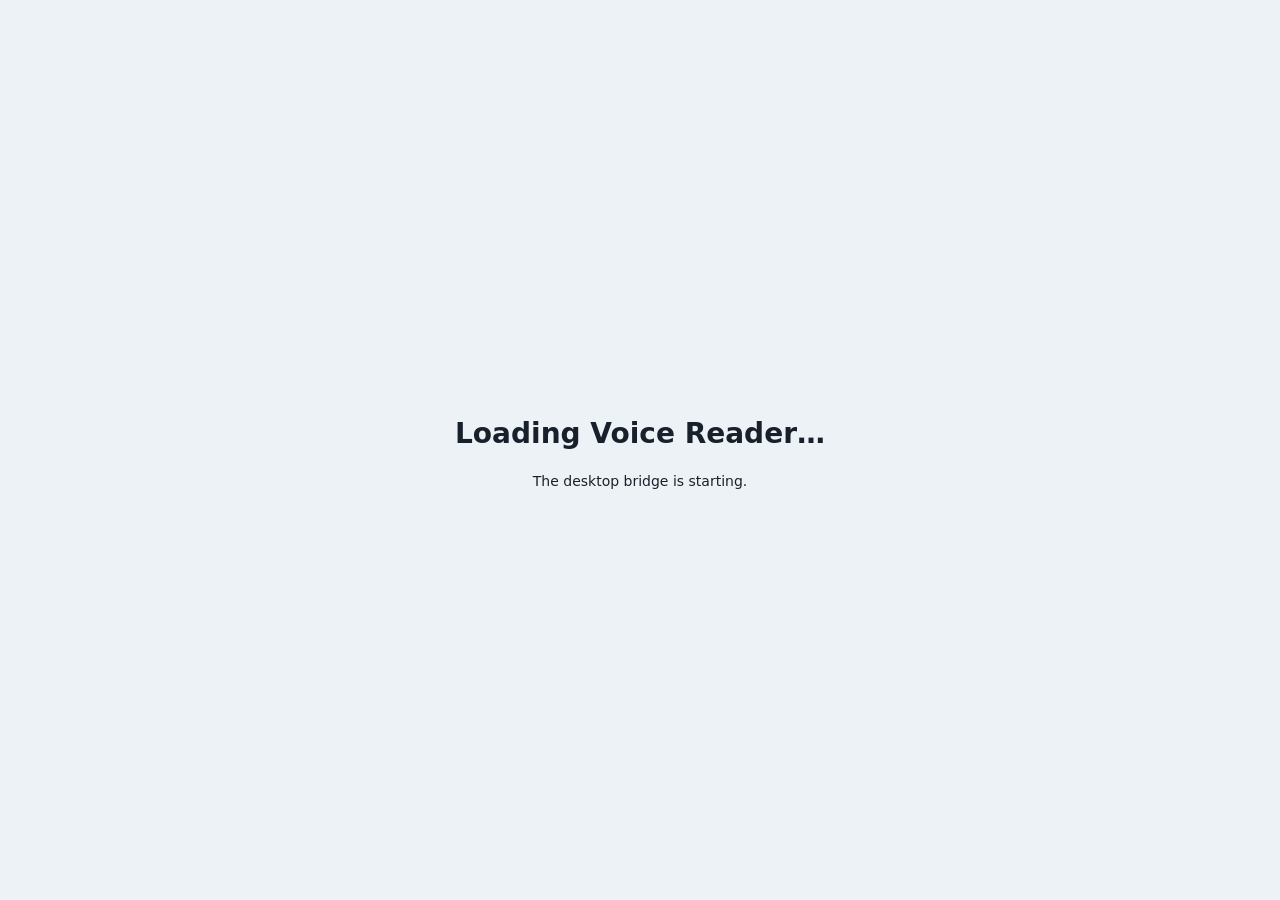
==== webapp/desktop.html @ 0f888972 "first" ====
<!doctype html>
<html lang="en">

<head>
  <meta charset="utf-8">
  <meta name="viewport" content="width=device-width, initial-scale=1">
  <title>Voice Reader</title>
  <style>
    :root {
      color-scheme: dark light;
      --page: #101419;
      --surface: #1a2129;
      --surface-raised: #212b36;
      --editor: #0f151c;
      --text: #edf2f7;
      --muted: #9baaba;
      --border: #2c3743;
      --accent: #2589e6;
      --accent-hover: #4b9fff;
      --danger: #a33d49;
      --generation: #536171;
      --playing: #806000;
      --seek: #1677d2;
      --shadow: #00000028;
    }

    @media (prefers-color-scheme: light) {
      :root {
        --page: #edf2f6;
        --surface: #ffffff;
        --surface-raised: #f5f8fa;
        --editor: #f8fafc;
        --text: #18212b;
        --muted: #5c6b7a;
        --border: #cbd5df;
        --accent: #1677d2;
        --accent-hover: #2589e6;
        --danger: #9f3540;
        --generation: #d8e0e8;
        --playing: #ffbf00;
        --seek: #44a1ff;
        --shadow: #17243314;
      }
    }

    * { box-sizing: border-box; }
    html, body { height: 100%; }
    body {
      margin: 0;
      overflow: hidden;
      background: var(--page);
      color: var(--text);
      font: 14px/1.4 Inter, ui-sans-serif, system-ui, -apple-system, BlinkMacSystemFont, "Segoe UI", sans-serif;
    }

    button, input, select, textarea { font: inherit; }
    button {
      border: 1px solid var(--border);
      border-radius: 6px;
      padding: 8px 11px;
      color: var(--text);
      background: var(--surface-raised);
      cursor: pointer;
    }
    button:hover:not(:disabled) { border-color: var(--accent); background: color-mix(in srgb, var(--surface-raised), var(--accent) 12%); }
    button:disabled, select:disabled, input:disabled { cursor: not-allowed; opacity: .55; }
    button.primary { border-color: var(--accent); background: var(--accent); color: white; }
    button.primary:hover:not(:disabled) { background: var(--accent-hover); }
    button.danger { border-color: var(--danger); background: var(--danger); color: white; }
    button.icon { min-width: 38px; padding-inline: 8px; }
    input, select {
      width: 100%;
      min-height: 34px;
      border: 1px solid var(--border);
      border-radius: 5px;
      padding: 6px 8px;
      color: var(--text);
      background: var(--editor);
    }
    label { color: var(--muted); font-size: .78rem; font-weight: 650; letter-spacing: .035em; }

    .app { display: grid; grid-template-rows: auto minmax(0, 1fr); height: 100%; }
    .toolbar {
      display: flex;
      align-items: center;
      gap: 9px;
      min-width: 0;
      padding: 9px 12px;
      border-bottom: 1px solid var(--border);
      background: var(--surface);
      box-shadow: 0 2px 7px var(--shadow);
    }
    .controls { display: flex; gap: 6px; flex: 0 0 auto; }
    .speed { display: flex; align-items: center; gap: 7px; min-width: 225px; margin-left: 9px; }
    .speed input { accent-color: var(--accent); min-height: auto; padding: 0; }
    #speed-value { min-width: 3.7em; color: var(--muted); font-variant-numeric: tabular-nums; }
    .mode { display: flex; align-items: center; gap: 7px; margin-left: auto; min-width: 184px; }
    .status { max-width: 180px; overflow: hidden; text-overflow: ellipsis; white-space: nowrap; color: var(--muted); }

    .workspace { display: grid; grid-template-columns: minmax(0, 1fr) minmax(292px, 350px); min-height: 0; }
    .reader { display: grid; grid-template-rows: auto minmax(0, 1fr); min-width: 0; min-height: 0; padding: 12px; gap: 8px; }
    .search { display: none; align-items: center; gap: 7px; }
    .search.visible { display: flex; }
    .search input { max-width: 560px; }
    .editor {
      position: relative;
      min-height: 0;
      overflow: hidden;
      border: 1px solid var(--border);
      border-radius: 8px;
      background: var(--editor);
      box-shadow: inset 0 1px 1px var(--shadow);
    }
    .highlights, #script {
      position: absolute;
      inset: 0;
      width: 100%;
      height: 100%;
      margin: 0;
      padding: 13px clamp(22px, 8vw, 130px);
      border: 0;
      font-family: ui-monospace, SFMono-Regular, Menlo, Consolas, "Liberation Mono", monospace;
      font-size: 12px;
      line-height: 1.55;
      letter-spacing: normal;
      tab-size: 4;
      white-space: pre-wrap;
      overflow-wrap: break-word;
    }
    .highlights { pointer-events: none; overflow: hidden; color: transparent; }
    .highlights mark { color: transparent; border-radius: 2px; }
    .highlights mark.generation { background: var(--generation); }
    .highlights mark.playing { background: var(--playing); }
    .highlights mark.seek { background: var(--seek); }
    #script { resize: none; outline: none; background: transparent; color: var(--text); caret-color: var(--text); overflow: auto; }
    #script:focus { box-shadow: inset 0 0 0 2px color-mix(in srgb, var(--accent), transparent 20%); }

    aside { min-height: 0; overflow: auto; padding: 12px; border-left: 1px solid var(--border); background: var(--surface); }
    .panel { margin-bottom: 11px; padding: 12px; border: 1px solid var(--border); border-radius: 8px; background: var(--surface-raised); }
    .panel h2 { margin: 0 0 10px; font-size: .92rem; }
    .panel p { margin: 8px 0 0; color: var(--muted); font-size: .84rem; }
    .row { display: flex; align-items: center; gap: 7px; }
    .row > * { min-width: 0; }
    .row .grow { flex: 1 1 auto; }
    .server-url { display: block; margin-top: 8px; color: var(--accent-hover); overflow-wrap: anywhere; font-size: .84rem; }
    .server-url:empty { display: none; }
    .font-controls { display: flex; gap: 6px; margin-top: 8px; }
    .font-controls span { align-self: center; color: var(--muted); }
    #log { max-height: 130px; margin: 0; overflow: auto; color: var(--muted); font: 12px/1.45 ui-monospace, monospace; white-space: pre-wrap; }
    .characters { min-height: 290px; display: grid; grid-template-rows: auto minmax(85px, 1fr) auto; gap: 8px; }
    #character-list { min-height: 85px; }
    .character-actions { display: grid; grid-template-columns: 1fr 1fr; gap: 6px; }
    .properties { display: grid; gap: 8px; margin-top: 10px; }
    .property { display: grid; grid-template-columns: 74px minmax(0, 1fr); align-items: center; gap: 7px; }
    .property label { color: var(--muted); }
    .toast { position: fixed; z-index: 5; right: 20px; bottom: 20px; max-width: 360px; padding: 10px 13px; border: 1px solid var(--border); border-radius: 7px; background: var(--surface); box-shadow: 0 8px 28px var(--shadow); opacity: 0; transform: translateY(12px); pointer-events: none; transition: 150ms ease; }
    .toast.show { opacity: 1; transform: translateY(0); }
    .toast.error { border-color: var(--danger); }
    .offline { position: fixed; inset: 0; z-index: 6; display: grid; place-items: center; padding: 24px; background: var(--page); text-align: center; }
    .offline[hidden] { display: none; }

    @media (max-width: 900px) {
      body { overflow: auto; }
      .app { height: auto; min-height: 100%; }
      .toolbar { flex-wrap: wrap; }
      .status { max-width: none; }
      .workspace { grid-template-columns: 1fr; }
      .reader { min-height: 58vh; }
      aside { border-top: 1px solid var(--border); border-left: 0; overflow: visible; }
      .mode { margin-left: 0; }
    }
  </style>
</head>

<body>
  <div id="offline" class="offline">
    <div><h1>Loading Voice Reader…</h1><p>The desktop bridge is starting.</p></div>
  </div>
  <div class="app">
    <header class="toolbar">
      <div class="controls" aria-label="Playback controls">
        <button id="play" class="primary" title="Play">▶ Play</button>
        <button id="pause" title="Pause">⏸ Pause</button>
        <button id="back" class="icon" title="Skip backward">◀◀</button>
        <button id="forward" class="icon" title="Skip forward">▶▶</button>
        <button id="stop" class="danger" title="Stop">■ Stop</button>
      </div>
      <div class="speed"><label for="speed">Speed</label><input id="speed" type="range" min="0.4" max="2.5" step="0.05" value="0.9"><span id="speed-value">0.90x</span></div>
      <div class="mode"><label for="mode">Mode</label><select id="mode"><option value="reader">Reader Mode</option><option value="dialog">Dialog Mode</option></select></div>
      <strong id="status" class="status" title="Idle">Idle</strong>
    </header>

    <main class="workspace">
      <section class="reader">
        <div id="search" class="search">
          <input id="search-query" type="search" placeholder="Find in text" aria-label="Find in text">
          <button id="find">Find</button><button id="close-search" class="icon" title="Close find">×</button>
        </div>
        <div class="editor" aria-label="Reader text">
          <pre id="highlights" class="highlights" aria-hidden="true"></pre>
          <textarea id="script" placeholder="Paste or type text to read…" spellcheck="true"></textarea>
        </div>
      </section>

      <aside>
        <section class="panel">
          <h2>Import Text</h2>
          <button id="paste" class="primary">Paste All</button>
          <p>Paste from your clipboard into the reader.</p>
          <div class="font-controls"><button id="font-down" class="icon" title="Decrease text size">A−</button><span id="font-size">12px</span><button id="font-up" class="icon" title="Increase text size">A+</button></div>
        </section>

        <section class="panel">
          <h2>Share with Other Devices</h2>
          <div class="row"><label for="server-port">Port</label><input id="server-port" class="grow" type="number" min="1" max="65535" value="8765"><button id="server-toggle" class="primary">Allow devices &amp; start</button></div>
          <a id="server-url" class="server-url" target="_blank" rel="noreferrer"></a>
          <p id="server-message">Share this reader with trusted devices on your network.</p>
          <p>The desktop window never uses this port. It is only opened after you allow sharing.</p>
        </section>

        <section class="panel">
          <h2>Log</h2><pre id="log">No activity yet.</pre>
        </section>

        <section class="panel characters">
          <h2 id="characters-title">Reader Voice</h2>
          <select id="character-list" size="5" aria-label="Characters"></select>
          <div>
            <div id="character-actions" class="character-actions"><button id="add-character">Add</button><button id="delete-character">Delete</button></div>
            <div class="properties">
              <div id="name-property" class="property"><label for="character-name">Name</label><input id="character-name" autocomplete="off"></div>
              <div class="property"><label for="character-voice">Voice</label><select id="character-voice"></select></div>
              <div class="property"><label for="character-speed">Speed</label><input id="character-speed" type="number" min="0.5" max="10" step="0.05"></div>
              <div class="property"><label for="character-volume">Volume</label><input id="character-volume" type="number" min="0" max="1" step="0.05"></div>
            </div>
          </div>
        </section>
      </aside>
    </main>
  </div>
  <div id="toast" class="toast" role="status" aria-live="polite"></div>

  <script>
    const $ = (selector) => document.querySelector(selector);
    const script = $('#script');
    const highlights = $('#highlights');
    const search = $('#search');
    const toast = $('#toast');
    let state = {};
    let textTimer;
    let lastActiveRange = '';

    function bridge(method, ...args) {
      if (!window.pywebview?.api?.[method]) return Promise.reject(new Error('The desktop bridge is unavailable.'));
      return window.pywebview.api[method](...args);
    }

    function notify(message, error = false) {
      toast.textContent = message;
      toast.classList.toggle('error', error);
      toast.classList.add('show');
      clearTimeout(notify.timer);
      notify.timer = setTimeout(() => toast.classList.remove('show'), 3400);
    }

    function escapeHtml(value) {
      return String(value).replaceAll('&', '&amp;').replaceAll('<', '&lt;').replaceAll('>', '&gt;');
    }

    function offsetsForLines(range) {
      if (!range?.start_line || !range?.end_line) return null;
      const lines = script.value.split('\n');
      const startLine = Math.max(1, range.start_line);
      const endLine = Math.min(lines.length, range.end_line);
      if (startLine > lines.length || endLine < startLine) return null;
      let start = 0;
      for (let index = 0; index < startLine - 1; index += 1) start += lines[index].length + 1;
      let end = start;
      for (let index = startLine - 1; index < endLine; index += 1) {
        end += lines[index].length;
        if (index < endLine - 1) end += 1;
      }
      return { start, end };
    }

    function renderHighlights() {
      const ranges = [
        { ...offsetsForLines(state.generation_lines), type: 'generation', rank: 3 },
        { ...offsetsForLines(state.playing_lines), type: 'playing', rank: 2 },
        { ...offsetsForLines(state.seek_lines), type: 'seek', rank: 1 },
      ].filter((range) => Number.isFinite(range.start) && range.end > range.start)
        .sort((a, b) => a.start - b.start || a.rank - b.rank);

      let cursor = 0;
      let markup = '';
      for (const range of ranges) {
        if (range.start < cursor) continue;
        markup += escapeHtml(script.value.slice(cursor, range.start));
        markup += `<mark class="${range.type}">${escapeHtml(script.value.slice(range.start, range.end))}</mark>`;
        cursor = range.end;
      }
      highlights.innerHTML = markup + escapeHtml(script.value.slice(cursor)) + '\n';
      highlights.scrollTop = script.scrollTop;
      highlights.scrollLeft = script.scrollLeft;
      scrollToActiveHighlight();
    }

    function scrollToActiveHighlight() {
      const active = state.seek_lines || state.playing_lines;
      const key = active ? `${active.start_line}:${active.end_line}` : '';
      if (!key || key === lastActiveRange) { lastActiveRange = key; return; }
      lastActiveRange = key;
      const mark = highlights.querySelector('mark.seek, mark.playing');
      if (!mark) return;
      const top = mark.offsetTop;
      const bottom = top + mark.offsetHeight;
      if (top < script.scrollTop || bottom > script.scrollTop + script.clientHeight) {
        script.scrollTop = Math.max(0, top - (script.clientHeight - mark.offsetHeight) / 2);
      }
    }

    function setOptions(select, values, selected) {
      select.replaceChildren(...values.map((value) => {
        const option = document.createElement('option'); option.value = value; option.textContent = value; option.selected = value === selected; return option;
      }));
    }

    function renderCharacters(chars = state.characters || {}) {
      const selected = chars.selected;
      const items = chars.items || [];
      setOptions($('#character-list'), items.map((item) => item.name), selected);
      const current = items.find((item) => item.name === selected) || items[0];
      const dialog = Boolean(state.dialog_mode);
      $('#characters-title').textContent = dialog ? 'Character Voices' : 'Reader Voice';
      $('#character-actions').hidden = !dialog;
      $('#name-property').hidden = !dialog;
      $('#character-name').disabled = !current || !dialog;
      $('#character-voice').disabled = !current;
      $('#character-speed').disabled = !current;
      $('#character-volume').disabled = !current;
      setOptions($('#character-voice'), chars.voice_options || [], current?.voice);
      $('#character-name').value = current?.name || '';
      $('#character-speed').value = current?.speed ?? '';
      $('#character-volume').value = current?.volume ?? '';
    }

    function applyState(next) {
      state = next || {};
      if (document.activeElement !== script && typeof state.text === 'string') script.value = state.text;
      $('#status').textContent = state.status || 'Idle';
      $('#status').title = state.status || 'Idle';
      $('#speed').value = state.speed ?? 0.9;
      $('#speed-value').textContent = `${Number(state.speed ?? .9).toFixed(2)}x`;
      $('#mode').value = state.dialog_mode ? 'dialog' : 'reader';
      $('#mode').disabled = Boolean(state.playback_mode);
      const size = state.font_size || 12;
      script.style.fontSize = `${size}px`; highlights.style.fontSize = `${size}px`; $('#font-size').textContent = `${size}px`;
      const server = state.server || {};
      $('#server-toggle').textContent = server.running ? 'Stop sharing' : 'Allow devices & start';
      $('#server-toggle').classList.toggle('danger', Boolean(server.running));
      $('#server-toggle').classList.toggle('primary', !server.running);
      $('#server-port').disabled = Boolean(server.running);
      if (server.port) $('#server-port').value = server.port;
      $('#server-message').textContent = server.message || '';
      const url = $('#server-url'); url.textContent = server.url || ''; url.href = server.url || '#';
      $('#log').textContent = state.logs?.length ? state.logs.join('\n\n') : 'No activity yet.';
      renderCharacters();
      renderHighlights();
    }

    window.VoiceReaderDesktop = { applyState };

    async function control(action) {
      try {
        const result = await bridge('control', action, script.value);
        if (!result.ok) notify(result.message || 'The command could not be completed.', true);
      } catch (error) { notify(error.message, true); }
    }

    $('#play').addEventListener('click', () => control('play'));
    $('#pause').addEventListener('click', () => control('pause'));
    $('#back').addEventListener('click', () => control('back'));
    $('#forward').addEventListener('click', () => control('forward'));
    $('#stop').addEventListener('click', () => control('stop'));
    $('#speed').addEventListener('input', (event) => {
      $('#speed-value').textContent = `${Number(event.target.value).toFixed(2)}x`;
      bridge('set_speed', event.target.value).catch((error) => notify(error.message, true));
    });
    $('#mode').addEventListener('change', (event) => bridge('set_mode', event.target.value === 'dialog').catch((error) => notify(error.message, true)));
    script.addEventListener('input', () => {
      renderHighlights();
      clearTimeout(textTimer);
      textTimer = setTimeout(() => bridge('set_text', script.value).catch((error) => notify(error.message, true)), 150);
    });
    script.addEventListener('scroll', () => { highlights.scrollTop = script.scrollTop; highlights.scrollLeft = script.scrollLeft; });
    script.addEventListener('blur', () => bridge('set_text', script.value).catch(() => {}));

    function openSearch() { search.classList.add('visible'); $('#search-query').focus(); }
    function closeSearch() { search.classList.remove('visible'); lastActiveRange = ''; renderHighlights(); script.focus(); }
    function findText() {
      const query = $('#search-query').value;
      if (!query) return;
      const start = script.value.toLocaleLowerCase().indexOf(query.toLocaleLowerCase());
      if (start < 0) { notify('No match found.'); return; }
      script.focus(); script.setSelectionRange(start, start + query.length);
      const before = script.value.slice(0, start); const line = before.split('\n').length;
      state.seek_lines = { start_line: line, end_line: line };
      lastActiveRange = ''; renderHighlights();
    }
    $('#find').addEventListener('click', findText);
    $('#close-search').addEventListener('click', closeSearch);
    $('#search-query').addEventListener('keydown', (event) => { if (event.key === 'Enter') findText(); if (event.key === 'Escape') closeSearch(); });
    document.addEventListener('keydown', (event) => { if ((event.ctrlKey || event.metaKey) && event.key.toLowerCase() === 'f') { event.preventDefault(); openSearch(); } });
    script.addEventListener('wheel', (event) => { if (event.ctrlKey || event.metaKey) { event.preventDefault(); bridge('change_font_size', event.deltaY < 0 ? 1 : -1); } }, { passive: false });
    $('#font-down').addEventListener('click', () => bridge('change_font_size', -1));
    $('#font-up').addEventListener('click', () => bridge('change_font_size', 1));
    $('#paste').addEventListener('click', async () => {
      try {
        const pasted = await navigator.clipboard.readText();
        script.value = pasted; renderHighlights(); await bridge('set_text', pasted);
      } catch (_) { notify('Clipboard access was unavailable. Use Ctrl+V in the editor instead.', true); script.focus(); }
    });
    $('#server-toggle').addEventListener('click', async () => {
      try { const result = await bridge('toggle_server', $('#server-port').value); if (!result.ok) notify(result.message || 'Sharing could not be started.', true); }
      catch (error) { notify(error.message, true); }
    });

    $('#character-list').addEventListener('change', async (event) => {
      const result = await bridge('select_character', event.target.value); if (!result.ok) notify(result.message, true);
    });
    $('#add-character').addEventListener('click', async () => { const result = await bridge('add_character'); if (!result.ok) notify(result.message, true); });
    $('#delete-character').addEventListener('click', async () => {
      const name = $('#character-list').value; if (!name) return;
      const result = await bridge('delete_character', name); if (!result.ok) notify(result.message, true);
    });
    $('#character-name').addEventListener('change', async (event) => {
      const oldName = state.characters?.selected; if (!oldName) return;
      const result = await bridge('rename_character', oldName, event.target.value); if (!result.ok) notify(result.message, true);
    });
    async function saveCharacter() {
      const name = state.characters?.selected; if (!name) return;
      const result = await bridge('update_character', name, $('#character-voice').value, $('#character-speed').value, $('#character-volume').value);
      if (!result.ok) notify(result.message, true);
    }
    $('#character-voice').addEventListener('change', saveCharacter);
    $('#character-speed').addEventListener('change', saveCharacter);
    $('#character-volume').addEventListener('change', saveCharacter);

    window.addEventListener('pywebviewready', async () => {
      try { applyState(await bridge('get_state')); $('#offline').hidden = true; }
      catch (error) { $('#offline').querySelector('p').textContent = error.message; }
    });
  </script>
</body>
</html>
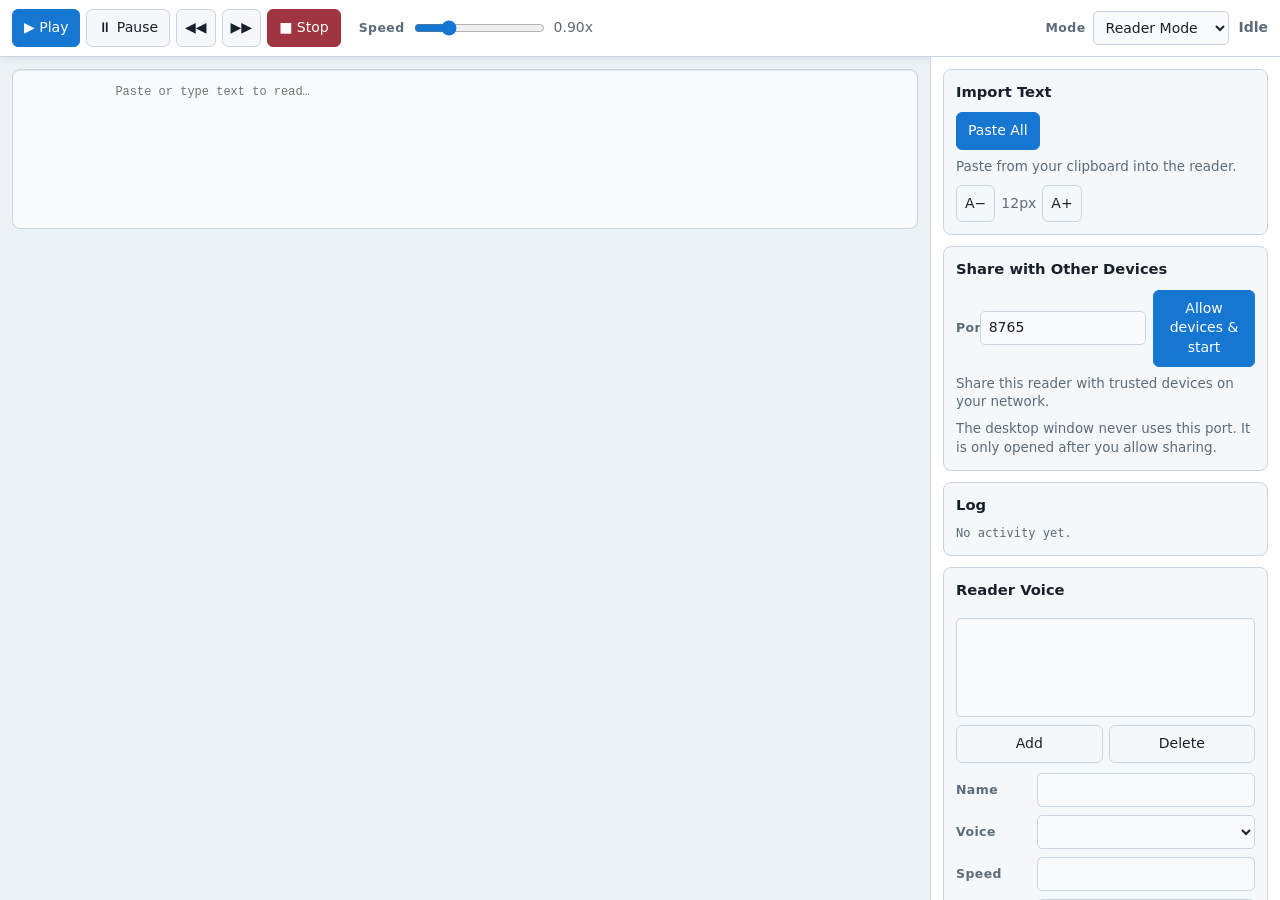
==== commit e5d29e05: "update" ====
--- a/webapp/desktop.html
+++ b/webapp/desktop.html
@@ -79,7 +79,7 @@
     }
     label { color: var(--muted); font-size: .78rem; font-weight: 650; letter-spacing: .035em; }
 
-    .app { display: grid; grid-template-rows: auto minmax(0, 1fr); height: 100%; }
+    .app { display: grid; grid-template-rows: auto minmax(0, 1fr); height: 100%; min-height: 100vh; }
     .toolbar {
       display: flex;
       align-items: center;
@@ -97,14 +97,15 @@
     .mode { display: flex; align-items: center; gap: 7px; margin-left: auto; min-width: 184px; }
     .status { max-width: 180px; overflow: hidden; text-overflow: ellipsis; white-space: nowrap; color: var(--muted); }
 
-    .workspace { display: grid; grid-template-columns: minmax(0, 1fr) minmax(292px, 350px); min-height: 0; }
-    .reader { display: grid; grid-template-rows: auto minmax(0, 1fr); min-width: 0; min-height: 0; padding: 12px; gap: 8px; }
+    .workspace { display: grid; grid-template-columns: minmax(0, 1fr) minmax(292px, 350px); height: 100%; min-height: 0; }
+    .reader { display: grid; grid-template-rows: auto minmax(0, 1fr); min-width: 0; min-height: 0; height: 100%; padding: 12px; gap: 8px; }
     .search { display: none; align-items: center; gap: 7px; }
     .search.visible { display: flex; }
     .search input { max-width: 560px; }
     .editor {
       position: relative;
-      min-height: 0;
+      min-height: 160px;
+      height: 100%;
       overflow: hidden;
       border: 1px solid var(--border);
       border-radius: 8px;
@@ -127,12 +128,12 @@
       white-space: pre-wrap;
       overflow-wrap: break-word;
     }
-    .highlights { pointer-events: none; overflow: hidden; color: transparent; }
+    .highlights { z-index: 0; pointer-events: none; overflow: hidden; color: transparent; }
     .highlights mark { color: transparent; border-radius: 2px; }
     .highlights mark.generation { background: var(--generation); }
     .highlights mark.playing { background: var(--playing); }
     .highlights mark.seek { background: var(--seek); }
-    #script { resize: none; outline: none; background: transparent; color: var(--text); caret-color: var(--text); overflow: auto; }
+    #script { z-index: 1; display: block; resize: none; outline: none; background: transparent; color: var(--text); caret-color: var(--text); overflow: auto; }
     #script:focus { box-shadow: inset 0 0 0 2px color-mix(in srgb, var(--accent), transparent 20%); }
 
     aside { min-height: 0; overflow: auto; padding: 12px; border-left: 1px solid var(--border); background: var(--surface); }
@@ -156,7 +157,9 @@
     .toast { position: fixed; z-index: 5; right: 20px; bottom: 20px; max-width: 360px; padding: 10px 13px; border: 1px solid var(--border); border-radius: 7px; background: var(--surface); box-shadow: 0 8px 28px var(--shadow); opacity: 0; transform: translateY(12px); pointer-events: none; transition: 150ms ease; }
     .toast.show { opacity: 1; transform: translateY(0); }
     .toast.error { border-color: var(--danger); }
-    .offline { position: fixed; inset: 0; z-index: 6; display: grid; place-items: center; padding: 24px; background: var(--page); text-align: center; }
+    .offline { position: fixed; right: 20px; bottom: 20px; z-index: 6; max-width: 360px; padding: 10px 13px; border: 1px solid var(--border); border-radius: 7px; background: var(--surface); box-shadow: 0 8px 28px var(--shadow); color: var(--muted); }
+    .offline h1 { margin: 0 0 3px; color: var(--text); font-size: .95rem; }
+    .offline p { margin: 0; font-size: .84rem; }
     .offline[hidden] { display: none; }
 
     @media (max-width: 900px) {
@@ -173,7 +176,7 @@
 </head>
 
 <body>
-  <div id="offline" class="offline">
+  <div id="offline" class="offline" hidden>
     <div><h1>Loading Voice Reader…</h1><p>The desktop bridge is starting.</p></div>
   </div>
   <div class="app">
@@ -416,9 +419,10 @@
     $('#font-up').addEventListener('click', () => bridge('change_font_size', 1));
     $('#paste').addEventListener('click', async () => {
       try {
-        const pasted = await navigator.clipboard.readText();
-        script.value = pasted; renderHighlights(); await bridge('set_text', pasted);
-      } catch (_) { notify('Clipboard access was unavailable. Use Ctrl+V in the editor instead.', true); script.focus(); }
+        const result = await bridge('read_clipboard');
+        if (!result.ok) throw new Error(result.message);
+        script.value = result.text; renderHighlights(); await bridge('set_text', result.text);
+      } catch (error) { notify(error.message || 'Clipboard access was unavailable. Use Ctrl+V in the editor instead.', true); script.focus(); }
     });
     $('#server-toggle').addEventListener('click', async () => {
       try { const result = await bridge('toggle_server', $('#server-port').value); if (!result.ok) notify(result.message || 'Sharing could not be started.', true); }
@@ -446,10 +450,27 @@
     $('#character-speed').addEventListener('change', saveCharacter);
     $('#character-volume').addEventListener('change', saveCharacter);
 
-    window.addEventListener('pywebviewready', async () => {
-      try { applyState(await bridge('get_state')); $('#offline').hidden = true; }
-      catch (error) { $('#offline').querySelector('p').textContent = error.message; }
-    });
+    let bridgeReady = false;
+    async function initializeBridge() {
+      if (bridgeReady || !window.pywebview?.api?.get_state) return false;
+      try {
+        applyState(await bridge('get_state'));
+        bridgeReady = true;
+        $('#offline').hidden = true;
+        return true;
+      } catch (error) {
+        $('#offline').querySelector('p').textContent = error.message;
+        $('#offline').hidden = false;
+        return false;
+      }
+    }
+    window.addEventListener('pywebviewready', initializeBridge);
+    const bridgePoll = setInterval(async () => {
+      if (await initializeBridge()) clearInterval(bridgePoll);
+    }, 100);
+    setTimeout(() => {
+      if (!bridgeReady) $('#offline').hidden = false;
+    }, 1200);
   </script>
 </body>
 </html>
